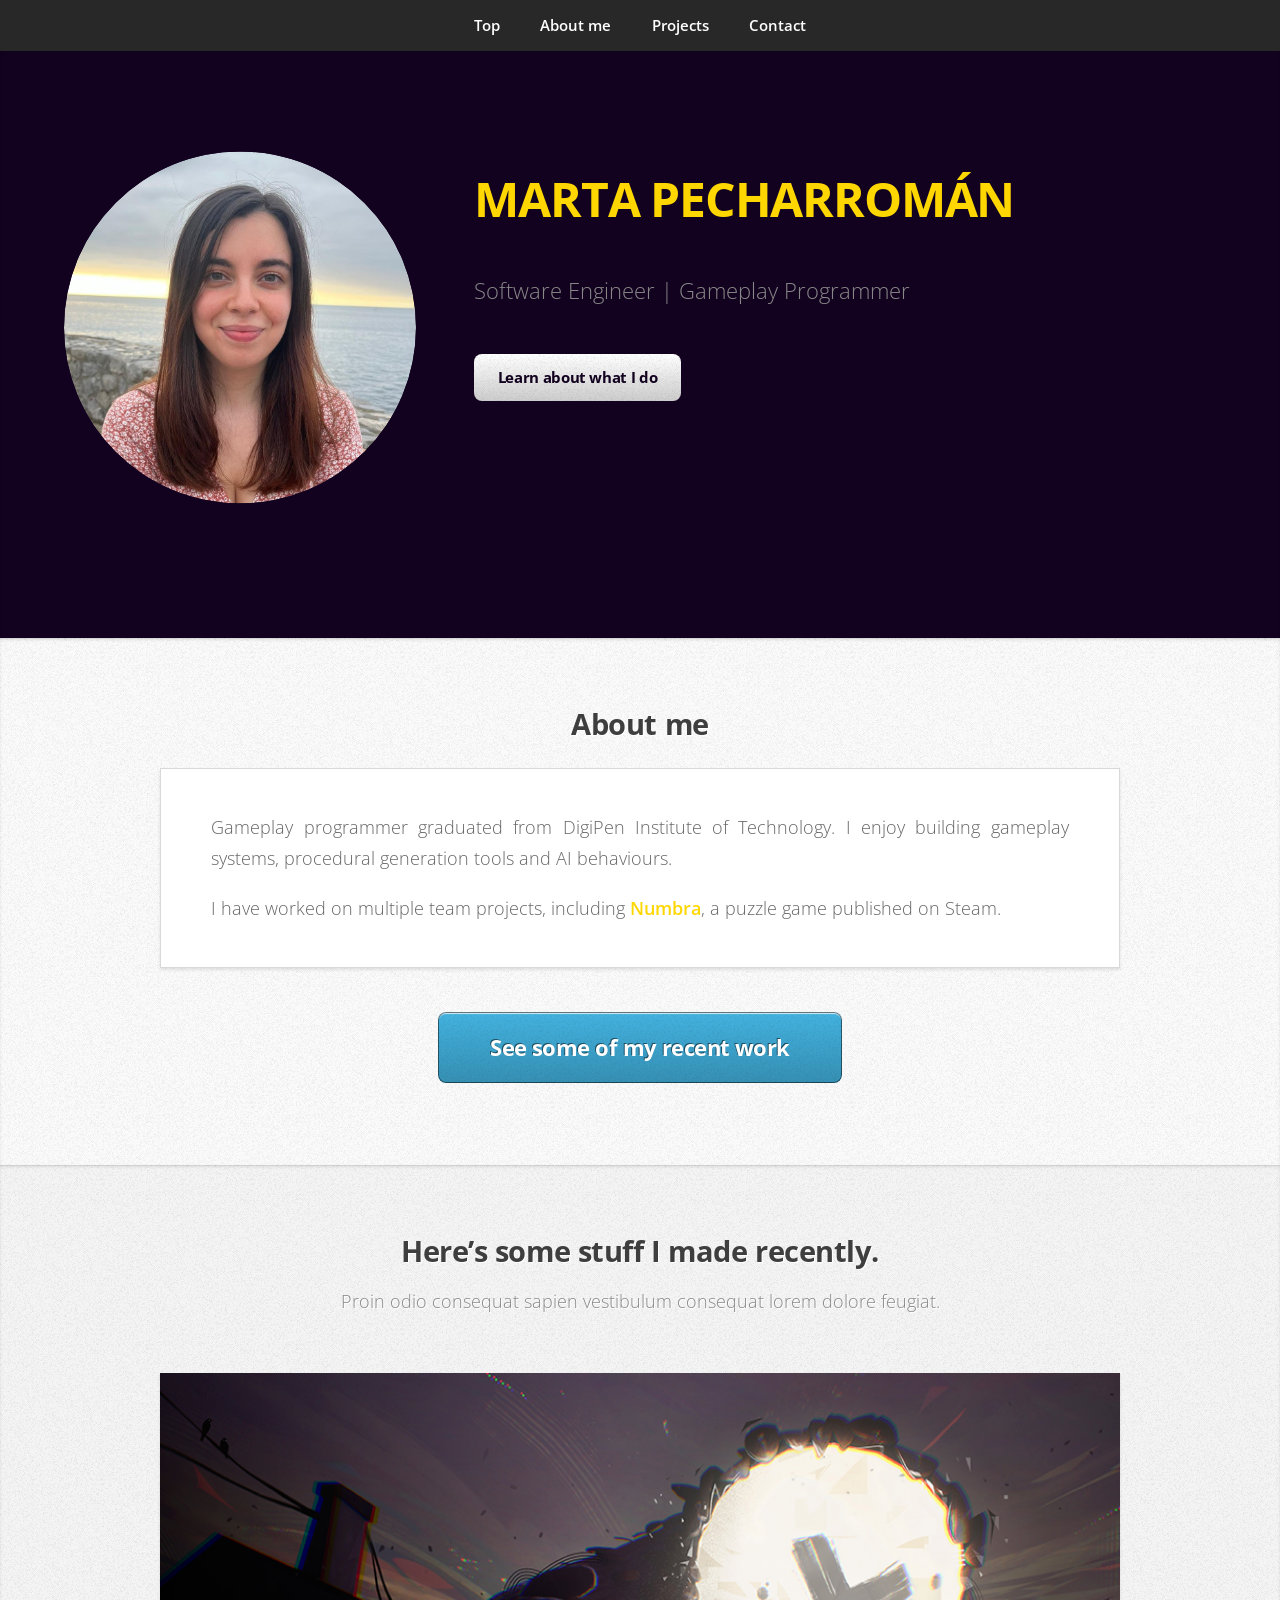
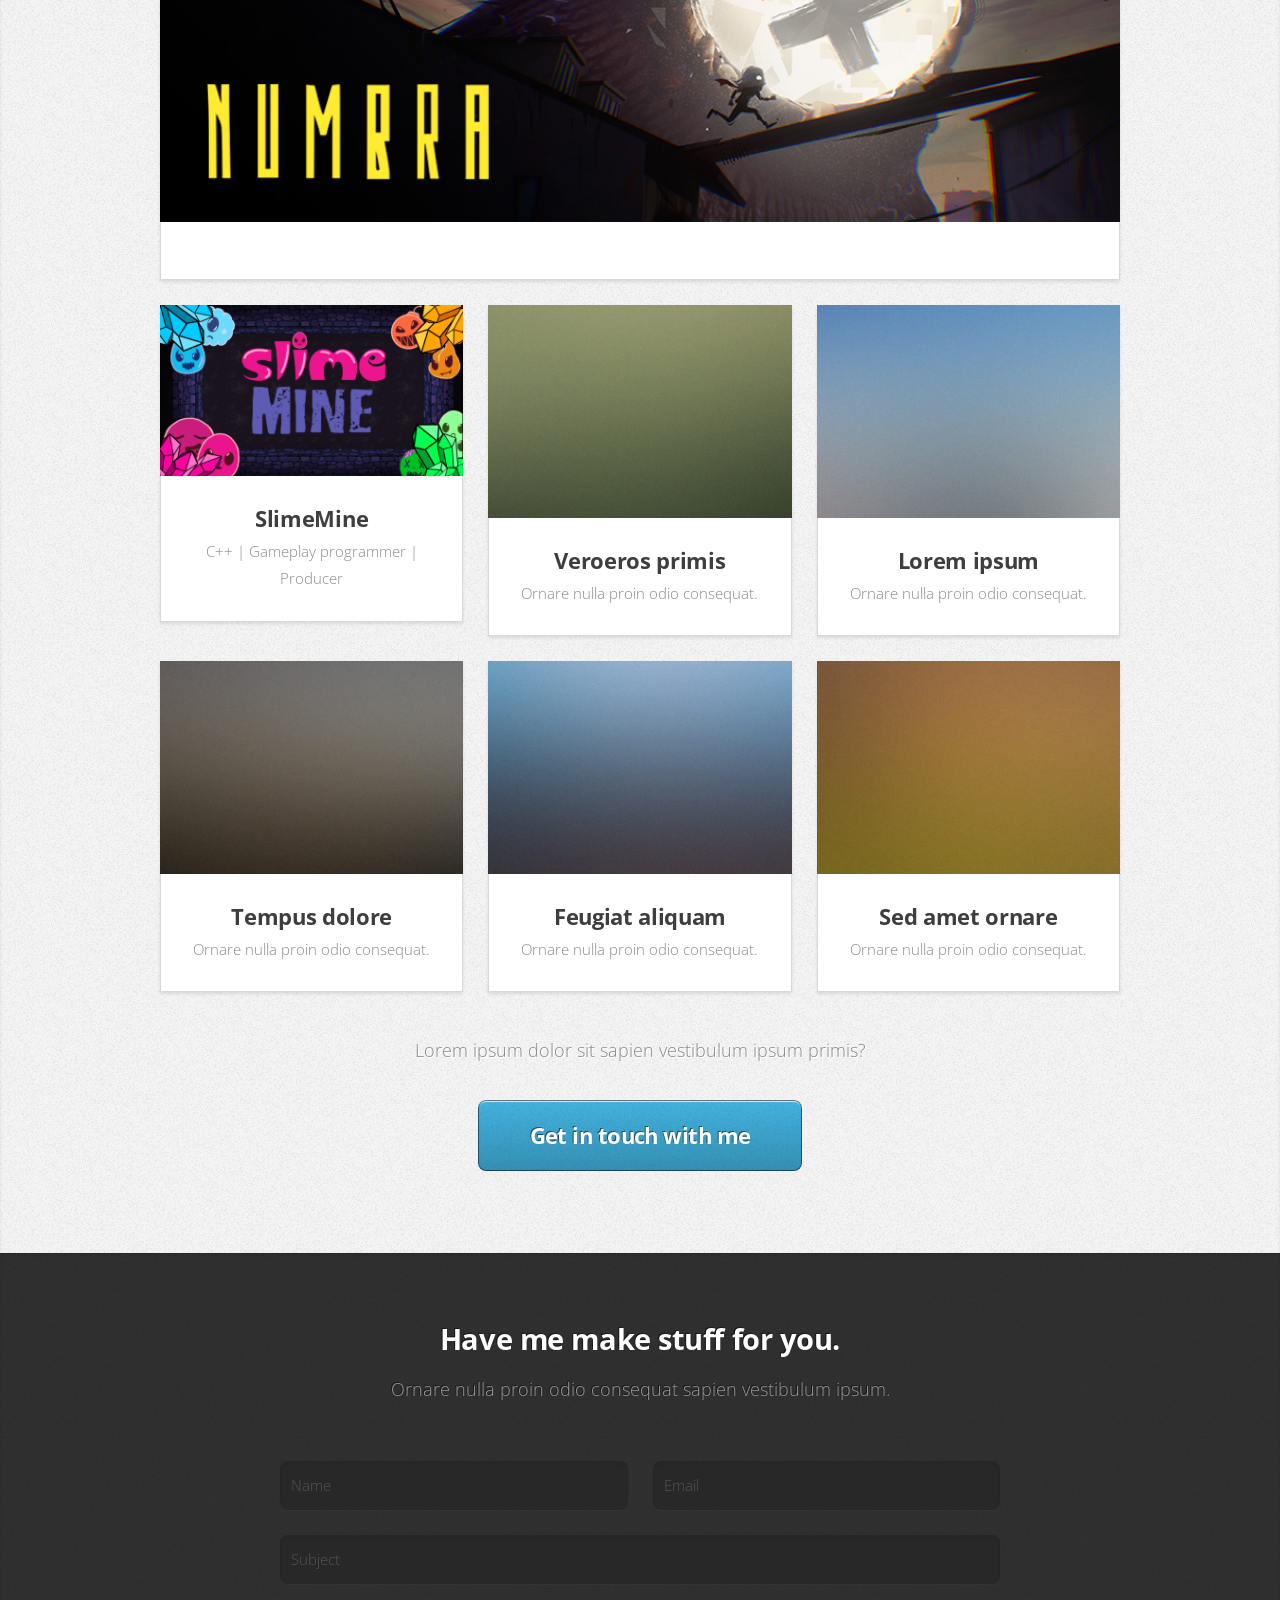
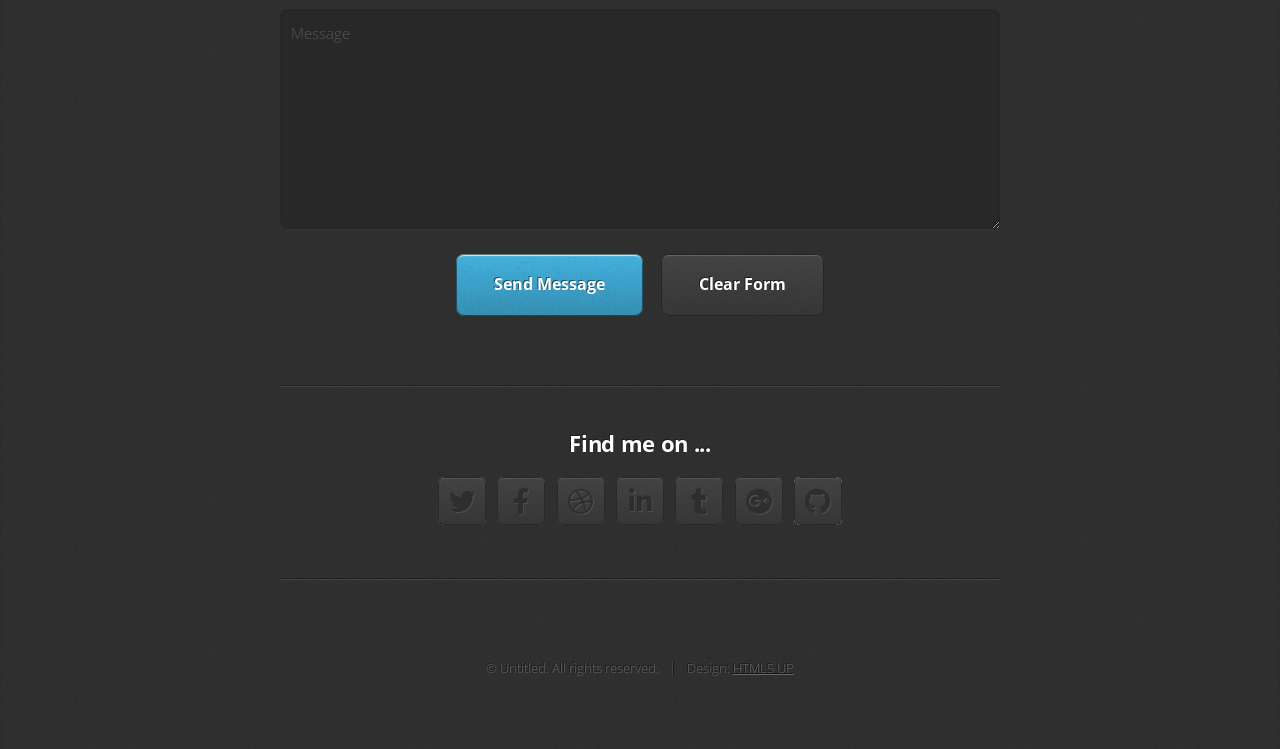
==== index.html @ 501af569 "contents" ====
<!DOCTYPE HTML>
<!--
	Miniport by HTML5 UP
	html5up.net | @ajlkn
	Free for personal and commercial use under the CCA 3.0 license (html5up.net/license)
-->
<html>
	<head>
		<title>Miniport by HTML5 UP</title>
		<meta charset="utf-8" />
		<meta name="viewport" content="width=device-width, initial-scale=1, user-scalable=no" />
		<link rel="stylesheet" href="assets/css/main.css" />
	</head>
	<body class="is-preload">

		<!-- Nav -->
			<nav id="nav">
				<ul class="container">
					<li><a href="#top">Top</a></li>
					<li><a href="#work">About me</a></li>
					<li><a href="#portfolio">Projects</a></li>
					<li><a href="#contact">Contact</a></li>
				</ul>
			</nav>

		<!-- Home -->
			<article id="top" class="wrapper style1">
				<div class="container">
					<div class="row">
						<div class="col-4 col-5-large col-12-medium">
							<span class="image fit"><img src="images/Profile.jpeg" alt="" /></span>
						</div>
						<div class="col-8 col-7-large col-12-medium">
							<header>
								<h1><strong>MARTA PECHARROMÁN</strong></h1>
							</header>
							<p>Software Engineer | Gameplay Programmer</p>
							<a href="#work" class="button large scrolly">Learn about what I do</a>
						</div>
					</div>
				</div>
			</article>

		<!-- Work -->
			<article id="work" class="wrapper style2">
				<div class="container">
					<header>
						<h2>About me</h2>
					</header>
					<div class="row aln-center">
						<div class="col-12">
							<section class="box style1">
								<p>
									Gameplay programmer graduated from DigiPen Institute of Technology.
									I enjoy building gameplay systems, procedural generation tools and AI behaviours.
								</p>
								<p>
									I have worked on multiple team projects, including <strong>Numbra</strong>,
									a puzzle game published on Steam.
								</p>
							</section>
						</div>
					</div>
					<footer>
						<p>Lorem ipsum dolor sit sapien vestibulum ipsum primis?</p>
						<a href="#portfolio" class="button large scrolly">See some of my recent work</a>
					</footer>
				</div>
			</article>

		<!-- Portfolio -->
			<article id="portfolio" class="wrapper style3">
				<div class="container">
					<header>
						<h2>Here’s some stuff I made recently.</h2>
						<p>Proin odio consequat  sapien vestibulum consequat lorem dolore feugiat.</p>
					</header>
					<div class="row">
						<div class="col-12">
							<article class="box style2">
								<a href="numbra.html" class="image featured"> <img src="images/header_numbra.png"/></a>
							</article>
						</div>
						<div class="col-4 col-6-medium col-12-small">
							<article class="box style2">
								<a href="slimemine.html" class="image featured"><img src="images/header_slimemine.png" alt="" /></a>
								<h3><a href="slimemine.html">SlimeMine</a></h3>
								<p>C++ | Gameplay programmer | Producer </p>
							</article>
						</div>
						<div class="col-4 col-6-medium col-12-small">
							<article class="box style2">
								<a href="#" class="image featured"><img src="images/pic02.jpg" alt="" /></a>
								<h3><a href="#">Veroeros primis</a></h3>
								<p>Ornare nulla proin odio consequat.</p>
							</article>
						</div>
						<div class="col-4 col-6-medium col-12-small">
							<article class="box style2">
								<a href="#" class="image featured"><img src="images/pic03.jpg" alt="" /></a>
								<h3><a href="#">Lorem ipsum</a></h3>
								<p>Ornare nulla proin odio consequat.</p>
							</article>
						</div>
						<div class="col-4 col-6-medium col-12-small">
							<article class="box style2">
								<a href="#" class="image featured"><img src="images/pic04.jpg" alt="" /></a>
								<h3><a href="#">Tempus dolore</a></h3>
								<p>Ornare nulla proin odio consequat.</p>
							</article>
						</div>
						<div class="col-4 col-6-medium col-12-small">
							<article class="box style2">
								<a href="#" class="image featured"><img src="images/pic05.jpg" alt="" /></a>
								<h3><a href="#">Feugiat aliquam</a></h3>
								<p>Ornare nulla proin odio consequat.</p>
							</article>
						</div>
						<div class="col-4 col-6-medium col-12-small">
							<article class="box style2">
								<a href="#" class="image featured"><img src="images/pic06.jpg" alt="" /></a>
								<h3><a href="#">Sed amet ornare</a></h3>
								<p>Ornare nulla proin odio consequat.</p>
							</article>
						</div>
					</div>
					<footer>
						<p>Lorem ipsum dolor sit sapien vestibulum ipsum primis?</p>
						<a href="#contact" class="button large scrolly">Get in touch with me</a>
					</footer>
				</div>
			</article>

		<!-- Contact -->
			<article id="contact" class="wrapper style4">
				<div class="container medium">
					<header>
						<h2>Have me make stuff for you.</h2>
						<p>Ornare nulla proin odio consequat sapien vestibulum ipsum.</p>
					</header>
					<div class="row">
						<div class="col-12">
							<form method="post" action="#">
								<div class="row">
									<div class="col-6 col-12-small">
										<input type="text" name="name" id="name" placeholder="Name" />
									</div>
									<div class="col-6 col-12-small">
										<input type="text" name="email" id="email" placeholder="Email" />
									</div>
									<div class="col-12">
										<input type="text" name="subject" id="subject" placeholder="Subject" />
									</div>
									<div class="col-12">
										<textarea name="message" id="message" placeholder="Message"></textarea>
									</div>
									<div class="col-12">
										<ul class="actions">
											<li><input type="submit" value="Send Message" /></li>
											<li><input type="reset" value="Clear Form" class="alt" /></li>
										</ul>
									</div>
								</div>
							</form>
						</div>
						<div class="col-12">
							<hr />
							<h3>Find me on ...</h3>
							<ul class="social">
								<li><a href="#" class="icon brands fa-twitter"><span class="label">Twitter</span></a></li>
								<li><a href="#" class="icon brands fa-facebook-f"><span class="label">Facebook</span></a></li>
								<li><a href="#" class="icon brands fa-dribbble"><span class="label">Dribbble</span></a></li>
								<li><a href="#" class="icon brands fa-linkedin-in"><span class="label">LinkedIn</span></a></li>
								<li><a href="#" class="icon brands fa-tumblr"><span class="label">Tumblr</span></a></li>
								<li><a href="#" class="icon brands fa-google-plus"><span class="label">Google+</span></a></li>
								<li><a href="#" class="icon brands fa-github"><span class="label">Github</span></a></li>
								<!--
								<li><a href="#" class="icon solid fa-rss"><span>RSS</span></a></li>
								<li><a href="#" class="icon brands fa-instagram"><span>Instagram</span></a></li>
								<li><a href="#" class="icon brands fa-foursquare"><span>Foursquare</span></a></li>
								<li><a href="#" class="icon brands fa-skype"><span>Skype</span></a></li>
								<li><a href="#" class="icon brands fa-soundcloud"><span>Soundcloud</span></a></li>
								<li><a href="#" class="icon brands fa-youtube"><span>YouTube</span></a></li>
								<li><a href="#" class="icon brands fa-blogger"><span>Blogger</span></a></li>
								<li><a href="#" class="icon brands fa-flickr"><span>Flickr</span></a></li>
								<li><a href="#" class="icon brands fa-vimeo"><span>Vimeo</span></a></li>
								-->
							</ul>
							<hr />
						</div>
					</div>
					<footer>
						<ul id="copyright">
							<li>&copy; Untitled. All rights reserved.</li><li>Design: <a href="http://html5up.net">HTML5 UP</a></li>
						</ul>
					</footer>
				</div>
			</article>

		<!-- Scripts -->
			<script src="assets/js/jquery.min.js"></script>
			<script src="assets/js/jquery.scrolly.min.js"></script>
			<script src="assets/js/browser.min.js"></script>
			<script src="assets/js/breakpoints.min.js"></script>
			<script src="assets/js/util.js"></script>
			<script src="assets/js/main.js"></script>

	</body>
</html>
---- assets/css/main.css ----
@import url("https://fonts.googleapis.com/css?family=Open+Sans:300,300italic,600,600italic,700");
@import url("fontawesome-all.min.css");


/* Reset */
html, body, div, span, applet, object,
iframe, h1, h2, h3, h4, h5, h6, p, blockquote,
pre, a, abbr, acronym, address, big, cite,
code, del, dfn, em, img, ins, kbd, q, s, samp,
small, strike, strong, sub, sup, tt, var, b,
u, i, center, dl, dt, dd, ol, ul, li, fieldset,
form, label, legend, table, caption, tbody,
tfoot, thead, tr, th, td, article, aside,
canvas, details, embed, figure, figcaption,
footer, header, hgroup, menu, nav, output, ruby,
section, summary, time, mark, audio, video
{
	margin: 0;
	padding: 0;
	border: 0;
	font-size: 100%;
	font: inherit;
	vertical-align: baseline;
}

article, aside, details, figcaption, figure,
footer, header, hgroup, menu, nav, section
{
	display: block;
}

body {
	line-height: 1;
}

ol, ul {
	list-style: none;
}

blockquote, q {
	quotes: none;
}

blockquote:before, blockquote:after, q:before, q:after
{
	content: '';
	content: none;
}

table
{
	border-collapse: collapse;
	border-spacing: 0;
}

body
{
	-webkit-text-size-adjust: none;
}

mark
{
	background-color: transparent;
	color: inherit;
}

input::-moz-focus-inner
{
	border: 0;
	padding: 0;
}

input, select, textarea
{
	-moz-appearance: none;
	-webkit-appearance: none;
	-ms-appearance: none;
	appearance: none;
}

/* Ajustes base */
html
{
	box-sizing: border-box;
}

*, *:before, *:after
{
	box-sizing: inherit;
}

body
{
	padding-top: 3.5em;
}

body.is-preload *, body.is-preload *:before, body.is-preload *:after
{
	-moz-animation: none !important;
	-webkit-animation: none !important;
	-ms-animation: none !important;
	animation: none !important;
	-moz-transition: none !important;
	-webkit-transition: none !important;
	-ms-transition: none !important;
	transition: none !important;
}

body, input, textarea, select {
	font-family: 'Open Sans', sans-serif;
	line-height: 1.85em;
	color: #888;
	font-weight: 300;
	font-size: 13pt;
}

a
{
	-moz-transition: color .2s ease-in-out;
	-webkit-transition: color .2s ease-in-out;
	-ms-transition: color .2s ease-in-out;
	transition: color .2s ease-in-out;
	color: #43B3E0;
	text-decoration: underline;
}

a:hover
{
	color: #43bff0 !important;
}

a img
{
	border: 0;
}

/* se aplica a todas las etiquetas b y strong */
b, strong
{
	font-weight: 600;
	color: #FFD700;
}

i, em
{
	font-style: italic;
}

sub
{
	position: relative;
	top: 0.5em;
	font-size: 0.8em;
}

sup
{
	position: relative;
	top: -0.5em;
	font-size: 0.8em;
}

blockquote {
	border-left: solid 0.75em #eee;
	padding: 1em 0 1em 1.5em;
	font-style: italic;
}

h1, h2, h3, h4, h5, h6 
{
	color: #3e3e3e;
	margin: 0 0 0.75em 0;
}

h1 a, h2 a, h3 a, h4 a, h5 a, h6 a
{
	text-decoration: none;
	color: inherit;
}

h2, h3, h4, h5, h6
{
	font-weight: 700;
}

h1
{
	font-size: 3.25em;
	letter-spacing: -0.025em;
	font-weight: 300;
}

h1 strong
{
	font-weight: 700;
}

h2
{
	font-size: 2em;
	letter-spacing: -0.015em;
}

h3
{
	font-size: 1.5em;
	letter-spacing: -0.015em;
}

em, i
{
	font-style: italic;
}

br.clear
{
	clear: both;
}

hr
{
	border: 0;
	border-top: solid 1px #444;
	border-top-color: rgba(0, 0, 0, 0.35);
	box-shadow: 0px 1px 0px 0px rgba(255, 255, 255, 0.1);
	height: 1px;
	margin: 3em 0;
}

p, ul, ol, dl, table
{
	margin-bottom: 2em;
}

header
{
	margin: 0 0 3em 0;
}

header > p
{
	font-size: 1.25em;
	margin: 0;
}

footer
{
	margin: 3em 0 0 0;
}

footer > p
{
	font-size: 1.25em;
}

/* Container */
.container
{
	margin: 0 auto;
	max-width: calc(100% - 50px);
	width: 1350px;
}

.container.medium
{
	width: 900px;
}

@media screen and (max-width: 1680px)
{
	.container
	{
		width: 1200px;
	}

	.container.medium
	{
		width: 900px;
	}
}

@media screen and (max-width: 1280px)
{
	.container
	{
		width: 960px;
	}

	.container.medium
	{
		width: 720px;
	}
}

@media screen and (max-width: 980px)
{
	.container
	{
		width: 100%;
	}

	.container.medium
	{
		width: 75%;
	}
}

@media screen and (max-width: 736px) {

	.container {
		width: 100%;
		max-width: calc(100% - 30px);
	}

		.container.medium {
			width: 100%;
		}

}

/* Row */

	.row {
		display: flex;
		flex-wrap: wrap;
		box-sizing: border-box;
		align-items: stretch;
	}

		.row > * {
			box-sizing: border-box;
		}

		.row.gtr-uniform > * > :last-child {
			margin-bottom: 0;
		}

		.row.aln-left {
			justify-content: flex-start;
		}

		.row.aln-center {
			justify-content: center;
		}

		.row.aln-right {
			justify-content: flex-end;
		}

		.row.aln-top {
			align-items: flex-start;
		}

		.row.aln-middle {
			align-items: center;
		}

		.row.aln-bottom {
			align-items: flex-end;
		}

		.row > .imp {
			order: -1;
		}

		.row > .col-1 {
			width: 8.33333%;
		}

		.row > .off-1 {
			margin-left: 8.33333%;
		}

		.row > .col-2 {
			width: 16.66667%;
		}

		.row > .off-2 {
			margin-left: 16.66667%;
		}

		.row > .col-3 {
			width: 25%;
		}

		.row > .off-3 {
			margin-left: 25%;
		}

		.row > .col-4 {
			width: 33.33333%;
		}

		.row > .off-4 {
			margin-left: 33.33333%;
		}

		.row > .col-5 {
			width: 41.66667%;
		}

		.row > .off-5 {
			margin-left: 41.66667%;
		}

		.row > .col-6 {
			width: 50%;
		}

		.row > .off-6 {
			margin-left: 50%;
		}

		.row > .col-7 {
			width: 58.33333%;
		}

		.row > .off-7 {
			margin-left: 58.33333%;
		}

		.row > .col-8 {
			width: 66.66667%;
		}

		.row > .off-8 {
			margin-left: 66.66667%;
		}

		.row > .col-9 {
			width: 75%;
		}

		.row > .off-9 {
			margin-left: 75%;
		}

		.row > .col-10 {
			width: 83.33333%;
		}

		.row > .off-10 {
			margin-left: 83.33333%;
		}

		.row > .col-11 {
			width: 91.66667%;
		}

		.row > .off-11 {
			margin-left: 91.66667%;
		}

		.row > .col-12 {
			width: 100%;
		}

		.row > .off-12 {
			margin-left: 100%;
		}

		.row.gtr-0 {
			margin-top: 0px;
			margin-left: 0px;
		}

			.row.gtr-0 > * {
				padding: 0px 0 0 0px;
			}

			.row.gtr-0.gtr-uniform {
				margin-top: 0px;
			}

				.row.gtr-0.gtr-uniform > * {
					padding-top: 0px;
				}

		.row.gtr-25 {
			margin-top: -6.25px;
			margin-left: -6.25px;
		}

			.row.gtr-25 > * {
				padding: 6.25px 0 0 6.25px;
			}

			.row.gtr-25.gtr-uniform {
				margin-top: -6.25px;
			}

				.row.gtr-25.gtr-uniform > * {
					padding-top: 6.25px;
				}

		.row.gtr-50 {
			margin-top: -12.5px;
			margin-left: -12.5px;
		}

			.row.gtr-50 > * {
				padding: 12.5px 0 0 12.5px;
			}

			.row.gtr-50.gtr-uniform {
				margin-top: -12.5px;
			}

				.row.gtr-50.gtr-uniform > * {
					padding-top: 12.5px;
				}

		.row {
			margin-top: -25px;
			margin-left: -25px;
		}

			.row > * {
				padding: 25px 0 0 25px;
			}

			.row.gtr-uniform {
				margin-top: -25px;
			}

				.row.gtr-uniform > * {
					padding-top: 25px;
				}

		.row.gtr-150 {
			margin-top: -37.5px;
			margin-left: -37.5px;
		}

			.row.gtr-150 > * {
				padding: 37.5px 0 0 37.5px;
			}

			.row.gtr-150.gtr-uniform {
				margin-top: -37.5px;
			}

				.row.gtr-150.gtr-uniform > * {
					padding-top: 37.5px;
				}

		.row.gtr-200 {
			margin-top: -50px;
			margin-left: -50px;
		}

			.row.gtr-200 > * {
				padding: 50px 0 0 50px;
			}

			.row.gtr-200.gtr-uniform {
				margin-top: -50px;
			}

				.row.gtr-200.gtr-uniform > * {
					padding-top: 50px;
				}

		@media screen and (max-width: 1680px) {

			.row {
				display: flex;
				flex-wrap: wrap;
				box-sizing: border-box;
				align-items: stretch;
			}

				.row > * {
					box-sizing: border-box;
				}

				.row.gtr-uniform > * > :last-child {
					margin-bottom: 0;
				}

				.row.aln-left {
					justify-content: flex-start;
				}

				.row.aln-center {
					justify-content: center;
				}

				.row.aln-right {
					justify-content: flex-end;
				}

				.row.aln-top {
					align-items: flex-start;
				}

				.row.aln-middle {
					align-items: center;
				}

				.row.aln-bottom {
					align-items: flex-end;
				}

				.row > .imp-xlarge {
					order: -1;
				}

				.row > .col-1-xlarge {
					width: 8.33333%;
				}

				.row > .off-1-xlarge {
					margin-left: 8.33333%;
				}

				.row > .col-2-xlarge {
					width: 16.66667%;
				}

				.row > .off-2-xlarge {
					margin-left: 16.66667%;
				}

				.row > .col-3-xlarge {
					width: 25%;
				}

				.row > .off-3-xlarge {
					margin-left: 25%;
				}

				.row > .col-4-xlarge {
					width: 33.33333%;
				}

				.row > .off-4-xlarge {
					margin-left: 33.33333%;
				}

				.row > .col-5-xlarge {
					width: 41.66667%;
				}

				.row > .off-5-xlarge {
					margin-left: 41.66667%;
				}

				.row > .col-6-xlarge {
					width: 50%;
				}

				.row > .off-6-xlarge {
					margin-left: 50%;
				}

				.row > .col-7-xlarge {
					width: 58.33333%;
				}

				.row > .off-7-xlarge {
					margin-left: 58.33333%;
				}

				.row > .col-8-xlarge {
					width: 66.66667%;
				}

				.row > .off-8-xlarge {
					margin-left: 66.66667%;
				}

				.row > .col-9-xlarge {
					width: 75%;
				}

				.row > .off-9-xlarge {
					margin-left: 75%;
				}

				.row > .col-10-xlarge {
					width: 83.33333%;
				}

				.row > .off-10-xlarge {
					margin-left: 83.33333%;
				}

				.row > .col-11-xlarge {
					width: 91.66667%;
				}

				.row > .off-11-xlarge {
					margin-left: 91.66667%;
				}

				.row > .col-12-xlarge {
					width: 100%;
				}

				.row > .off-12-xlarge {
					margin-left: 100%;
				}

				.row.gtr-0 {
					margin-top: 0px;
					margin-left: 0px;
				}

					.row.gtr-0 > * {
						padding: 0px 0 0 0px;
					}

					.row.gtr-0.gtr-uniform {
						margin-top: 0px;
					}

						.row.gtr-0.gtr-uniform > * {
							padding-top: 0px;
						}

				.row.gtr-25 {
					margin-top: -6.25px;
					margin-left: -6.25px;
				}

					.row.gtr-25 > * {
						padding: 6.25px 0 0 6.25px;
					}

					.row.gtr-25.gtr-uniform {
						margin-top: -6.25px;
					}

						.row.gtr-25.gtr-uniform > * {
							padding-top: 6.25px;
						}

				.row.gtr-50 {
					margin-top: -12.5px;
					margin-left: -12.5px;
				}

					.row.gtr-50 > * {
						padding: 12.5px 0 0 12.5px;
					}

					.row.gtr-50.gtr-uniform {
						margin-top: -12.5px;
					}

						.row.gtr-50.gtr-uniform > * {
							padding-top: 12.5px;
						}

				.row {
					margin-top: -25px;
					margin-left: -25px;
				}

					.row > * {
						padding: 25px 0 0 25px;
					}

					.row.gtr-uniform {
						margin-top: -25px;
					}

						.row.gtr-uniform > * {
							padding-top: 25px;
						}

				.row.gtr-150 {
					margin-top: -37.5px;
					margin-left: -37.5px;
				}

					.row.gtr-150 > * {
						padding: 37.5px 0 0 37.5px;
					}

					.row.gtr-150.gtr-uniform {
						margin-top: -37.5px;
					}

						.row.gtr-150.gtr-uniform > * {
							padding-top: 37.5px;
						}

				.row.gtr-200 {
					margin-top: -50px;
					margin-left: -50px;
				}

					.row.gtr-200 > * {
						padding: 50px 0 0 50px;
					}

					.row.gtr-200.gtr-uniform {
						margin-top: -50px;
					}

						.row.gtr-200.gtr-uniform > * {
							padding-top: 50px;
						}

		}

		@media screen and (max-width: 1280px) {

			.row {
				display: flex;
				flex-wrap: wrap;
				box-sizing: border-box;
				align-items: stretch;
			}

				.row > * {
					box-sizing: border-box;
				}

				.row.gtr-uniform > * > :last-child {
					margin-bottom: 0;
				}

				.row.aln-left {
					justify-content: flex-start;
				}

				.row.aln-center {
					justify-content: center;
				}

				.row.aln-right {
					justify-content: flex-end;
				}

				.row.aln-top {
					align-items: flex-start;
				}

				.row.aln-middle {
					align-items: center;
				}

				.row.aln-bottom {
					align-items: flex-end;
				}

				.row > .imp-large {
					order: -1;
				}

				.row > .col-1-large {
					width: 8.33333%;
				}

				.row > .off-1-large {
					margin-left: 8.33333%;
				}

				.row > .col-2-large {
					width: 16.66667%;
				}

				.row > .off-2-large {
					margin-left: 16.66667%;
				}

				.row > .col-3-large {
					width: 25%;
				}

				.row > .off-3-large {
					margin-left: 25%;
				}

				.row > .col-4-large {
					width: 33.33333%;
				}

				.row > .off-4-large {
					margin-left: 33.33333%;
				}

				.row > .col-5-large {
					width: 41.66667%;
				}

				.row > .off-5-large {
					margin-left: 41.66667%;
				}

				.row > .col-6-large {
					width: 50%;
				}

				.row > .off-6-large {
					margin-left: 50%;
				}

				.row > .col-7-large {
					width: 58.33333%;
				}

				.row > .off-7-large {
					margin-left: 58.33333%;
				}

				.row > .col-8-large {
					width: 66.66667%;
				}

				.row > .off-8-large {
					margin-left: 66.66667%;
				}

				.row > .col-9-large {
					width: 75%;
				}

				.row > .off-9-large {
					margin-left: 75%;
				}

				.row > .col-10-large {
					width: 83.33333%;
				}

				.row > .off-10-large {
					margin-left: 83.33333%;
				}

				.row > .col-11-large {
					width: 91.66667%;
				}

				.row > .off-11-large {
					margin-left: 91.66667%;
				}

				.row > .col-12-large {
					width: 100%;
				}

				.row > .off-12-large {
					margin-left: 100%;
				}

				.row.gtr-0 {
					margin-top: 0px;
					margin-left: 0px;
				}

					.row.gtr-0 > * {
						padding: 0px 0 0 0px;
					}

					.row.gtr-0.gtr-uniform {
						margin-top: 0px;
					}

						.row.gtr-0.gtr-uniform > * {
							padding-top: 0px;
						}

				.row.gtr-25 {
					margin-top: -6.25px;
					margin-left: -6.25px;
				}

					.row.gtr-25 > * {
						padding: 6.25px 0 0 6.25px;
					}

					.row.gtr-25.gtr-uniform {
						margin-top: -6.25px;
					}

						.row.gtr-25.gtr-uniform > * {
							padding-top: 6.25px;
						}

				.row.gtr-50 {
					margin-top: -12.5px;
					margin-left: -12.5px;
				}

					.row.gtr-50 > * {
						padding: 12.5px 0 0 12.5px;
					}

					.row.gtr-50.gtr-uniform {
						margin-top: -12.5px;
					}

						.row.gtr-50.gtr-uniform > * {
							padding-top: 12.5px;
						}

				.row {
					margin-top: -25px;
					margin-left: -25px;
				}

					.row > * {
						padding: 25px 0 0 25px;
					}

					.row.gtr-uniform {
						margin-top: -25px;
					}

						.row.gtr-uniform > * {
							padding-top: 25px;
						}

				.row.gtr-150 {
					margin-top: -37.5px;
					margin-left: -37.5px;
				}

					.row.gtr-150 > * {
						padding: 37.5px 0 0 37.5px;
					}

					.row.gtr-150.gtr-uniform {
						margin-top: -37.5px;
					}

						.row.gtr-150.gtr-uniform > * {
							padding-top: 37.5px;
						}

				.row.gtr-200 {
					margin-top: -50px;
					margin-left: -50px;
				}

					.row.gtr-200 > * {
						padding: 50px 0 0 50px;
					}

					.row.gtr-200.gtr-uniform {
						margin-top: -50px;
					}

						.row.gtr-200.gtr-uniform > * {
							padding-top: 50px;
						}

		}

		@media screen and (max-width: 980px) {

			.row {
				display: flex;
				flex-wrap: wrap;
				box-sizing: border-box;
				align-items: stretch;
			}

				.row > * {
					box-sizing: border-box;
				}

				.row.gtr-uniform > * > :last-child {
					margin-bottom: 0;
				}

				.row.aln-left {
					justify-content: flex-start;
				}

				.row.aln-center {
					justify-content: center;
				}

				.row.aln-right {
					justify-content: flex-end;
				}

				.row.aln-top {
					align-items: flex-start;
				}

				.row.aln-middle {
					align-items: center;
				}

				.row.aln-bottom {
					align-items: flex-end;
				}

				.row > .imp-medium {
					order: -1;
				}

				.row > .col-1-medium {
					width: 8.33333%;
				}

				.row > .off-1-medium {
					margin-left: 8.33333%;
				}

				.row > .col-2-medium {
					width: 16.66667%;
				}

				.row > .off-2-medium {
					margin-left: 16.66667%;
				}

				.row > .col-3-medium {
					width: 25%;
				}

				.row > .off-3-medium {
					margin-left: 25%;
				}

				.row > .col-4-medium {
					width: 33.33333%;
				}

				.row > .off-4-medium {
					margin-left: 33.33333%;
				}

				.row > .col-5-medium {
					width: 41.66667%;
				}

				.row > .off-5-medium {
					margin-left: 41.66667%;
				}

				.row > .col-6-medium {
					width: 50%;
				}

				.row > .off-6-medium {
					margin-left: 50%;
				}

				.row > .col-7-medium {
					width: 58.33333%;
				}

				.row > .off-7-medium {
					margin-left: 58.33333%;
				}

				.row > .col-8-medium {
					width: 66.66667%;
				}

				.row > .off-8-medium {
					margin-left: 66.66667%;
				}

				.row > .col-9-medium {
					width: 75%;
				}

				.row > .off-9-medium {
					margin-left: 75%;
				}

				.row > .col-10-medium {
					width: 83.33333%;
				}

				.row > .off-10-medium {
					margin-left: 83.33333%;
				}

				.row > .col-11-medium {
					width: 91.66667%;
				}

				.row > .off-11-medium {
					margin-left: 91.66667%;
				}

				.row > .col-12-medium {
					width: 100%;
				}

				.row > .off-12-medium {
					margin-left: 100%;
				}

				.row.gtr-0 {
					margin-top: 0px;
					margin-left: 0px;
				}

					.row.gtr-0 > * {
						padding: 0px 0 0 0px;
					}

					.row.gtr-0.gtr-uniform {
						margin-top: 0px;
					}

						.row.gtr-0.gtr-uniform > * {
							padding-top: 0px;
						}

				.row.gtr-25 {
					margin-top: -6.25px;
					margin-left: -6.25px;
				}

					.row.gtr-25 > * {
						padding: 6.25px 0 0 6.25px;
					}

					.row.gtr-25.gtr-uniform {
						margin-top: -6.25px;
					}

						.row.gtr-25.gtr-uniform > * {
							padding-top: 6.25px;
						}

				.row.gtr-50 {
					margin-top: -12.5px;
					margin-left: -12.5px;
				}

					.row.gtr-50 > * {
						padding: 12.5px 0 0 12.5px;
					}

					.row.gtr-50.gtr-uniform {
						margin-top: -12.5px;
					}

						.row.gtr-50.gtr-uniform > * {
							padding-top: 12.5px;
						}

				.row {
					margin-top: -25px;
					margin-left: -25px;
				}

					.row > * {
						padding: 25px 0 0 25px;
					}

					.row.gtr-uniform {
						margin-top: -25px;
					}

						.row.gtr-uniform > * {
							padding-top: 25px;
						}

				.row.gtr-150 {
					margin-top: -37.5px;
					margin-left: -37.5px;
				}

					.row.gtr-150 > * {
						padding: 37.5px 0 0 37.5px;
					}

					.row.gtr-150.gtr-uniform {
						margin-top: -37.5px;
					}

						.row.gtr-150.gtr-uniform > * {
							padding-top: 37.5px;
						}

				.row.gtr-200 {
					margin-top: -50px;
					margin-left: -50px;
				}

					.row.gtr-200 > * {
						padding: 50px 0 0 50px;
					}

					.row.gtr-200.gtr-uniform {
						margin-top: -50px;
					}

						.row.gtr-200.gtr-uniform > * {
							padding-top: 50px;
						}

		}

		@media screen and (max-width: 736px) {

			.row {
				display: flex;
				flex-wrap: wrap;
				box-sizing: border-box;
				align-items: stretch;
			}

				.row > * {
					box-sizing: border-box;
				}

				.row.gtr-uniform > * > :last-child {
					margin-bottom: 0;
				}

				.row.aln-left {
					justify-content: flex-start;
				}

				.row.aln-center {
					justify-content: center;
				}

				.row.aln-right {
					justify-content: flex-end;
				}

				.row.aln-top {
					align-items: flex-start;
				}

				.row.aln-middle {
					align-items: center;
				}

				.row.aln-bottom {
					align-items: flex-end;
				}

				.row > .imp-small {
					order: -1;
				}

				.row > .col-1-small {
					width: 8.33333%;
				}

				.row > .off-1-small {
					margin-left: 8.33333%;
				}

				.row > .col-2-small {
					width: 16.66667%;
				}

				.row > .off-2-small {
					margin-left: 16.66667%;
				}

				.row > .col-3-small {
					width: 25%;
				}

				.row > .off-3-small {
					margin-left: 25%;
				}

				.row > .col-4-small {
					width: 33.33333%;
				}

				.row > .off-4-small {
					margin-left: 33.33333%;
				}

				.row > .col-5-small {
					width: 41.66667%;
				}

				.row > .off-5-small {
					margin-left: 41.66667%;
				}

				.row > .col-6-small {
					width: 50%;
				}

				.row > .off-6-small {
					margin-left: 50%;
				}

				.row > .col-7-small {
					width: 58.33333%;
				}

				.row > .off-7-small {
					margin-left: 58.33333%;
				}

				.row > .col-8-small {
					width: 66.66667%;
				}

				.row > .off-8-small {
					margin-left: 66.66667%;
				}

				.row > .col-9-small {
					width: 75%;
				}

				.row > .off-9-small {
					margin-left: 75%;
				}

				.row > .col-10-small {
					width: 83.33333%;
				}

				.row > .off-10-small {
					margin-left: 83.33333%;
				}

				.row > .col-11-small {
					width: 91.66667%;
				}

				.row > .off-11-small {
					margin-left: 91.66667%;
				}

				.row > .col-12-small {
					width: 100%;
				}

				.row > .off-12-small {
					margin-left: 100%;
				}

				.row.gtr-0 {
					margin-top: 0px;
					margin-left: 0px;
				}

					.row.gtr-0 > * {
						padding: 0px 0 0 0px;
					}

					.row.gtr-0.gtr-uniform {
						margin-top: 0px;
					}

						.row.gtr-0.gtr-uniform > * {
							padding-top: 0px;
						}

				.row.gtr-25 {
					margin-top: -3.75px;
					margin-left: -3.75px;
				}

					.row.gtr-25 > * {
						padding: 3.75px 0 0 3.75px;
					}

					.row.gtr-25.gtr-uniform {
						margin-top: -3.75px;
					}

						.row.gtr-25.gtr-uniform > * {
							padding-top: 3.75px;
						}

				.row.gtr-50 {
					margin-top: -7.5px;
					margin-left: -7.5px;
				}

					.row.gtr-50 > * {
						padding: 7.5px 0 0 7.5px;
					}

					.row.gtr-50.gtr-uniform {
						margin-top: -7.5px;
					}

						.row.gtr-50.gtr-uniform > * {
							padding-top: 7.5px;
						}

				.row {
					margin-top: -15px;
					margin-left: -15px;
				}

					.row > * {
						padding: 15px 0 0 15px;
					}

					.row.gtr-uniform {
						margin-top: -15px;
					}

						.row.gtr-uniform > * {
							padding-top: 15px;
						}

				.row.gtr-150 {
					margin-top: -22.5px;
					margin-left: -22.5px;
				}

					.row.gtr-150 > * {
						padding: 22.5px 0 0 22.5px;
					}

					.row.gtr-150.gtr-uniform {
						margin-top: -22.5px;
					}

						.row.gtr-150.gtr-uniform > * {
							padding-top: 22.5px;
						}

				.row.gtr-200 {
					margin-top: -30px;
					margin-left: -30px;
				}

					.row.gtr-200 > * {
						padding: 30px 0 0 30px;
					}

					.row.gtr-200.gtr-uniform {
						margin-top: -30px;
					}

						.row.gtr-200.gtr-uniform > * {
							padding-top: 30px;
						}

		}

/* Form */

	form label {
		color: #3e3e3e;
		font-weight: 700;
		display: block;
		margin: 0 0 0.5em 0;
	}

	form input[type=text],
	form input[type=email],
	form input[type=password],
	form select,
	form textarea {
		-moz-transition: background .2s ease-in-out, box-shadow .2s ease-in-out;
		-webkit-transition: background .2s ease-in-out, box-shadow .2s ease-in-out;
		-ms-transition: background .2s ease-in-out, box-shadow .2s ease-in-out;
		transition: background .2s ease-in-out, box-shadow .2s ease-in-out;
		-webkit-appearance: none;
		display: block;
		border: 0;
		padding: 0.75em;
		font-size: 1em;
		border-radius: 8px;
		border: solid 1px #ddd;
		background: #fff;
		color: #bbb;
		box-shadow: inset 0px 2px 3px 1px rgba(0, 0, 0, 0.05), 0px 1px 0px 0px rgba(255, 255, 255, 0.025);
		width: 100%;
	}

		form input[type=text]:focus,
		form input[type=email]:focus,
		form input[type=password]:focus,
		form select:focus,
		form textarea:focus {
			background: #fafafa;
			box-shadow: inset 0px 2px 5px 0px rgba(0, 0, 0, 0.05), 0px 1px 0px 0px rgba(255, 255, 255, 0.025), inset 0px 0px 2px 1px #43bff0;
		}

	form textarea {
		height: 15em;
	}

	form .actions:last-child {
		margin-bottom: 0;
	}

	form ::-webkit-input-placeholder {
		color: #555 !important;
	}

	form :-moz-placeholder {
		color: #555 !important;
	}

	form ::-moz-placeholder {
		color: #555 !important;
	}

	form :-ms-input-placeholder {
		color: #555 !important;
	}

	form ::-moz-focus-inner {
		border: 0;
	}

/* Tables */

	table {
		width: 100%;
	}

		table.default {
			width: 100%;
		}

			table.default tr {
				border-top: solid 1px #eee;
			}

				table.default tr:first-child {
					border-top: 0;
				}

			table.default td {
				padding: 0.5em 1em 0.5em 1em;
			}

			table.default th {
				text-align: left;
				padding: 0.5em 1em 0.5em 1em;
				font-weight: 600;
				margin: 0 0 1em 0;
			}

			table.default thead {
				background: #4f4f4f;
				color: #fff;
			}

/* Section/Article */

	section, article {
		margin-bottom: 3em;
	}

	section > :last-child,
	article > :last-child,
	section:last-child,
	article:last-child {
		margin-bottom: 0;
	}

/* Image */

	.image {
		display: inline-block;
		position: relative;
	}

		.image img {
			display: block;
			width: 100%;
		}
		#top .image {
			overflow: hidden;
		}

		#top .image img {
			width: 100%;
			height: 100%;
			object-fit: cover;
		}

		.image.fit {
			display: block;
			width: 100%;
		}

		.image.featured {
			display: block;
			width: 100%;
			margin: 0 0 2em 0;
		}

		.image.left {
			float: left;
			margin: 0 2em 2em 0;
		}

		.image.centered {
			display: block;
			margin: 0 0 2em 0;
		}

			.image.centered img {
				margin: 0 auto;
				width: auto;
			}

/* Button */

	input[type="button"],
	input[type="submit"],
	input[type="reset"],
	button,
	.button {
		background-image: url("images/bg.png"), -moz-linear-gradient(top, rgba(0, 0, 0, 0), rgba(0, 0, 0, 0.2));
		background-image: url("images/bg.png"), -webkit-linear-gradient(top, rgba(0, 0, 0, 0), rgba(0, 0, 0, 0.2));
		background-image: url("images/bg.png"), -ms-linear-gradient(top, rgba(0, 0, 0, 0), rgba(0, 0, 0, 0.2));
		background-image: url("images/bg.png"), linear-gradient(top, rgba(0, 0, 0, 0), rgba(0, 0, 0, 0.2));
		-moz-transition: background-color .2s ease-in-out;
		-webkit-transition: background-color .2s ease-in-out;
		-ms-transition: background-color .2s ease-in-out;
		transition: background-color .2s ease-in-out;
		-webkit-appearance: none;
		position: relative;
		display: inline-block;
		color: #fff !important;
		text-decoration: none;
		font-weight: 700;
		border: 0;
		outline: 0;
		cursor: pointer;
		border-radius: 8px;
		text-shadow: -1px -1px 0.5px rgba(0, 0, 0, 0.5);
		overflow: hidden;
		box-shadow: inset 0px 0px 0px 1px rgba(0, 0, 0, 0.5), inset 0px 2px 1px 0px rgba(255, 255, 255, 0.75);
		background-color: #43B3E0;
		padding: 1em 2.35em 1em 2.35em;
		font-size: 1.1em;
		max-width: 24em;
	}

		input[type="button"]:hover,
		input[type="submit"]:hover,
		input[type="reset"]:hover,
		button:hover,
		.button:hover {
			background-color: #43bff0;
			color: #fff !important;
		}

		input[type="button"]:active,
		input[type="submit"]:active,
		input[type="reset"]:active,
		button:active,
		.button:active {
			background-color: #3BA8D3;
			top: 1px;
		}

		input[type="button"].large,
		input[type="submit"].large,
		input[type="reset"].large,
		button.large,
		.button.large {
			font-size: 1.5em;
			letter-spacing: -0.025em;
		}

		input[type="button"].alt,
		input[type="submit"].alt,
		input[type="reset"].alt,
		button.alt,
		.button.alt {
			background-color: #444;
			box-shadow: inset 0px 0px 0px 1px #242424, inset 0px 2px 1px 0px rgba(255, 255, 255, 0.2);
		}

			input[type="button"].alt:hover,
			input[type="submit"].alt:hover,
			input[type="reset"].alt:hover,
			button.alt:hover,
			.button.alt:hover {
				background-color: #4f4f4f;
				color: #fff !important;
			}

			input[type="button"].alt:active,
			input[type="submit"].alt:active,
			input[type="reset"].alt:active,
			button.alt:active,
			.button.alt:active {
				background-color: #3f3f3f;
			}

/* List */

	ul {
		list-style: disc;
		padding-left: 1em;
	}

		ul li {
			padding-left: 0.5em;
		}

	ol {
		list-style: decimal;
		padding-left: 1.25em;
	}

		ol li {
			padding-left: 0.25em;
		}

/* Social */

	ul.social {
		cursor: default;
		margin: 0;
		list-style: none;
		padding-left: 0;
	}

		ul.social li {
			position: relative;
			display: inline-block;
			margin: 0.25em;
			top: 0;
			padding-left: 0;
		}

			ul.social li a {
				-moz-transition: top .2s ease-in-out;
				-webkit-transition: top .2s ease-in-out;
				-ms-transition: top .2s ease-in-out;
				transition: top .2s ease-in-out;
				display: block;
				width: 48px;
				height: 48px;
				border-radius: 6px;
				top: 0;
				position: relative;
			}

				ul.social li a:before {
					background-image: url("images/bg.png"), -moz-linear-gradient(top, rgba(0, 0, 0, 0), rgba(0, 0, 0, 0.2));
					background-image: url("images/bg.png"), -webkit-linear-gradient(top, rgba(0, 0, 0, 0), rgba(0, 0, 0, 0.2));
					background-image: url("images/bg.png"), -ms-linear-gradient(top, rgba(0, 0, 0, 0), rgba(0, 0, 0, 0.2));
					background-image: url("images/bg.png"), linear-gradient(top, rgba(0, 0, 0, 0), rgba(0, 0, 0, 0.2));
					-moz-transition: background-color .2s ease-in-out;
					-webkit-transition: background-color .2s ease-in-out;
					-ms-transition: background-color .2s ease-in-out;
					transition: background-color .2s ease-in-out;
					background-color: #444;
					border-radius: 6px;
					box-shadow: inset 0px 0px 0px 1px #282828, inset 0px 2px 1px 0px rgba(255, 255, 255, 0.1);
					color: #2E2E2E !important;
					display: block;
					font-size: 26px;
					height: 48px;
					line-height: 48px;
					text-align: center;
					outline: 0;
					overflow: hidden;
					text-shadow: 1px 1px 0px rgba(255, 255, 255, 0.1);
					width: 48px;
				}

				ul.social li a.fa-twitter {
					background-color: #2DAAE4;
				}

				ul.social li a.fa-facebook-f {
					background-color: #3C5A98;
				}

				ul.social li a.fa-dribbble {
					background-color: #C4376B;
				}

				ul.social li a.fa-linkedin-in {
					background-color: #006599;
				}

				ul.social li a.fa-tumblr {
					background-color: #51718A;
				}

				ul.social li a.fa-google-plus {
					background-color: #DA2713;
				}

				ul.social li a.fa-github {
					background-color: #FAFAFA;
				}

				ul.social li a.fa-rss {
					background-color: #F2600B;
				}

				ul.social li a.fa-instagram {
					background-color: #E0D7C8;
				}

				ul.social li a.fa-foursquare {
					background-color: #39A3D4;
				}

				ul.social li a.fa-skype {
					background-color: #10BEF1;
				}

				ul.social li a.fa-soundcloud {
					background-color: #FE5419;
				}

				ul.social li a.fa-youtube {
					background-color: #BF2E25;
				}

				ul.social li a.fa-blogger {
					background-color: #FF6501;
				}

				ul.social li a.fa-flickr {
					background-color: #0062DB;
				}

				ul.social li a.fa-vimeo {
					background-color: #4C8AB0;
				}

				ul.social li a:hover {
					top: -5px;
				}

					ul.social li a:hover:before {
						background-color: transparent;
					}

/* Actions */

	ul.actions {
		list-style: none;
		padding-left: 0;
	}

		ul.actions li {
			display: inline-block;
			margin: 0 0 0 1em;
			padding-left: 0;
		}

			ul.actions li:first-child {
				margin-left: 0;
			}

/* Box */

	.box {
		background: #fff;
		box-shadow: inset 0px 0px 0px 1px rgba(0, 0, 0, 0.15), 0px 2px 3px 0px rgba(0, 0, 0, 0.1);
		text-align: center;
		padding: 2em;
	}

		.box.style1 {
			padding: 3em 2em 3.5em 2em;
		}

			.box.style1 h3 {
				margin-bottom: 0.5em;
			}

		.box.style2 h3 {
			margin-bottom: 0.25em;
		}

		.box.style2 .image {
			position: relative;
			left: 2em;
			top: 2em;
			margin: -4em 0 4em -4em;
			width: auto;
		}

/* Icons */

	.icon {
		text-decoration: none;
		text-decoration: none;
	}

		.icon:before {
			-moz-osx-font-smoothing: grayscale;
			-webkit-font-smoothing: antialiased;
			display: inline-block;
			font-style: normal;
			font-variant: normal;
			text-rendering: auto;
			line-height: 1;
			text-transform: none !important;
			font-family: 'Font Awesome 5 Free';
			font-weight: 400;
		}

		.icon:before {
			font-size: 1.25em;
		}

		.icon > .label {
			display: none;
		}

		.icon.solid:before {
			font-weight: 900;
		}

		.icon.brands:before {
			font-family: 'Font Awesome 5 Brands';
		}

		.icon.featured {
			color: #EA8A95;
			display: block;
			margin: 0 0 1.5em 0;
			cursor: default;
		}

			.icon.featured:before {
				font-size: 6em;
			}

/* Wrappers */

	.wrapper {
		background-image: url("images/bg.png");
		box-shadow: inset 0px 1px 0px 0px rgba(0, 0, 0, 0.05), inset 0px 2px 3px 0px rgba(0, 0, 0, 0.1);
		padding: 8em 0 8em 0;
		text-align: center;
	}

		.wrapper.style1 {
			background-image: none;
			background-color: #12021f;
		}

	.wrapper.style2 {
		background-color: #fafafa;
		text-shadow: 1px 1px 0px #fff;
	}

	.wrapper.style3 {
		background-color: #f4f4f4;
		text-shadow: 1px 1px 0px #fff;
	}

	.wrapper.style4 {
		background-color: #303030;
		color: #999;
		text-shadow: -1px -1px 0px #181818;
	}

			.wrapper.style4 h1, .wrapper.style4 h2, .wrapper.style4 h3, .wrapper.style4 h4, .wrapper.style4 h5, .wrapper.style4 h6 {
				color: #fff;
			}

			.wrapper.style4 form input[type=text],
			.wrapper.style4 form input[type=password],
			.wrapper.style4 form select,
			.wrapper.style4 form textarea {
				border: none;
				background: #282828;
			}

				.wrapper.style4 form input[type=text]:focus,
				.wrapper.style4 form input[type=password]:focus,
				.wrapper.style4 form select:focus,
				.wrapper.style4 form textarea:focus {
					background: #252525;
				}

/* Nav */

	#nav {
		background-color: #282828;
		text-align: center;
		position: fixed;
		left: 0;
		top: 0;
		width: 100%;
		z-index: 10000;
		cursor: default;
		height: 3.5em;
		line-height: 3.5em;
	}

		#nav ul {
			margin-bottom: 0;
			list-style: none;
			padding-left: 0;
		}

		#nav li {
			display: inline-block;
			padding-left: 0;
		}

		#nav a {
			-moz-transition: background-color .2s ease-in-out;
			-webkit-transition: background-color .2s ease-in-out;
			-ms-transition: background-color .2s ease-in-out;
			transition: background-color .2s ease-in-out;
			position: relative;
			display: block;
			color: #fff;
			text-decoration: none;
			outline: 0;
			font-weight: 600;
			border-radius: 8px;
			color: #fff;
			height: 2.5em;
			line-height: 2.5em;
			padding: 0 1.25em;
		}

			#nav a:hover {
				color: #fff !important;
				background: #383838;
			}

			#nav a.active {
				background: #484848;
			}

				#nav a.active:before {
					content: '';
					display: block;
					position: absolute;
					bottom: -0.6em;
					left: 50%;
					margin-left: -0.75em;
					border-left: solid 0.75em transparent;
					border-right: solid 0.75em transparent;
					border-top: solid 0.6em #282828;
				}

/* Articles */

	body > article {
		margin-bottom: 0;
	}

	#top {
		padding: 4em 0 4em 0;
		text-align: left;
		position: relative;
		overflow: hidden; /* si quieres que no se salga por fuera del top */
	}

	/* Imagen decorativa a la derecha (no sustituye nada, va por detr�s) */
	#top::after {
		content: "";
		position: absolute;
		top: 50%;
		right: 4%;
		transform: translateY(-50%);
		width: min(530px, 45vw);
		height: min(530px, 45vw);
		background-image: url("../../images/numbra_background.png");
		background-repeat: no-repeat;
		background-size: contain;
		background-position: center;
		pointer-events: none;
		z-index: 0;
	}

	#top .container
	{
		margin-left: 5%;
		margin-right: auto;
		position: relative;
		z-index: 1;
	}

		#top .image {
			border-radius: 100%;
			width: 20em;
			height: 20em;
			transform: translateY(-5%);
			margin: 0;
		}

	#top .image img
	{
		border-radius: 100%;
	}

	#top h1
	{
		margin-top: 0.35em;
	}

	#top p
	{
		font-size: 1.5em;
		line-height: 1.75em;
	}

	#top p a
	{
		color: inherit;
	}

	#contact footer
	{
		font-size: 0.9em;
	}

	/* Copyright */
	#copyright {
		color: #666;
		font-size: 1em;
		line-height: 1em;
		list-style: none;
		padding-left: 0;
		margin-bottom: 0;
	}

	#copyright li
	{
		display: inline-block;
		border-left: solid 1px rgba(0, 0, 0, 0.5);
		box-shadow: -1px 0px 0px 0px rgba(255, 255, 255, 0.1);
		padding: 0 0 0 1em;
		margin: 0 0 0 1em;
	}

			#copyright li:first-child {
				border: 0;
				box-shadow: none;
				padding-left: 0;
				margin-left: 0;
			}

		#copyright a {
			-moz-transition: color .2s ease-in-out;
			-webkit-transition: color .2s ease-in-out;
			-ms-transition: color .2s ease-in-out;
			transition: color .2s ease-in-out;
			color: inherit;
		}

			#copyright a:hover {
				color: #777;
			}

	/* Large */
	@media screen and (max-width: 1280px) {

		/* Basic */

			body {
				font-size: 11pt;
			}

			input, textarea, select {
				font-size: 11pt;
			}

			header {
				margin: 0 0 4em 0;
			}

		/* Wrappers */

			.wrapper {
				padding: 5em 0 5em 0;
				text-align: center;
			}

				.wrapper.style4 .row-special {
					margin: 2em 0 0 0;
					padding: 2em 0 2em 0;
				}

		/* Articles */

			#top {
				padding: 8em 0;
			}

				#top .image {
					width: 24em;
					height: 24em;
					margin: 0;
				}
				#top::after {
					display: none;
				}
	}

/* Medium */
	@media screen and (max-width: 980px)
	{
		/* Articles */
		#top
		{
			text-align: center;
			padding: 5em 0;
		}

		#top .image
		{
			margin: 0 auto 2em auto;
		}


	}

/* Small */
	@media screen and (max-width: 736px)
	{
		/* Basic */
		body {
			padding-top: 44px;
		}

		body, input, textarea, select {
			line-height: 1.75em;
			font-size: 10pt;
			letter-spacing: 0;
		}

		h1, h2, h3, h4, h5, h6 {
			font-size: 1.25em;
			margin: 0 0 0.4em 0;
		}

		h1 {
			font-size: 2.25em;
			line-height: 1.25em;
		}

		header {
			margin: 0 0 2em 0;
		}

		header > p
		{
			font-size: 1.25em;
		}

		footer
		{
			margin: 2.5em 0 0 0;
		}

		footer > p
		{
			font-size: 1.25em;
		}

		hr
		{
			margin: 1.5em 0 2em 0;
		}

		/* Section/Article */
		section, article
		{
			clear: both;
		}

		/* Button */

			input[type="button"],
			input[type="submit"],
			input[type="reset"],
			button,
			.button {
				text-align: center;
				font-size: 1.2em;
				width: 100%;
				padding: 1em 0 1em 0;
			}

				input[type="button"].large,
				input[type="submit"].large,
				input[type="reset"].large,
				button.large,
				.button.large {
					font-size: 1.2em;
					letter-spacing: 0;
				}

		/* Social */

			ul.social {
				padding: 1em 0.5em 0 0.5em;
			}

				ul.social li {
					margin: 0.5em 0.5em 0.5em 0.5em;
				}

					ul.social li a {
						top: 0 !important;
					}

						ul.social li a:before {
							background-color: transparent !important;
						}

		/* Actions */

			ul.actions {
				margin: 0;
			}

				ul.actions li {
					display: block;
					margin: 15px 0 0 0;
				}

					ul.actions li:first-child {
						margin-top: 0;
					}

		/* Box */

			.box {
				padding: 30px 20px 30px 20px;
				margin: 0 0 20px 0 !important;
			}

				.box h3 {
					margin-bottom: 0.25em;
				}

				.box .image.centered {
					margin-bottom: 1em;
				}

				.box .image.featured {
					position: relative;
					left: 20px;
					top: 20px;
					margin: -50px 0 50px -40px;
					width: auto;
				}

				.box.style1 {
					max-width: 32em;
					margin-left: auto !important;
					margin-right: auto !important;
				}

				.box.style2 {
					max-width: 32em;
					margin-left: auto !important;
					margin-right: auto !important;
				}

		/* Wrappers */

			.wrapper {
				padding: 3em 0;
				text-align: center;
			}

		/* Nav */

			#nav {
				height: 44px;
				line-height: 44px;
			}

				#nav a {
					padding: 0 0.75em;
					height: inherit;
					line-height: inherit;
					border-radius: 0;
				}

					#nav a:hover {
						background-color: transparent;
					}

		/* Articles */

			#top {
				padding: 3em 0;
			}

				#top .image {
					width: 15em;
					height: 15em;
					margin-bottom: 0;
				}

				#top p {
					font-size: 1em;
				}

			#contact footer {
				margin: 0;
			}

		/* Copyright */

			#copyright {
				font-size: 1em;
				margin: 0;
			}

				#copyright li {
					display: block;
					margin: 1em 0 0 0;
					padding: 0;
					box-shadow: none;
					border-left: 0;
				}

					#copyright li:first-child {
						margin-top: 0;
					}

	}

/*boton de arriba blanco descargar curri */
#top .button
{
	font-size: 1em; /* m�s peque�o */
	padding: 0.7em 1.6em; /* menos grande */
	background-color: #fff; /* blanco */
	color: #12021f !important; /* texto oscuro */
	text-shadow: none;
	box-shadow: none;
}

#top .button:hover
{
	background-color: #f2f2f2;
	color: #12021f !important;
}

/* ABOUT ME */
#work .box.style1 {
	max-width: 1600px;
	margin: 0 auto;
	padding: 3em 3.5em;
	text-align: justify;
}

#work .box.style1 p
{
	font-size: 1.2em;
	line-height: 1.8;
	color: #666;
	margin-bottom: 1em;
}

#work .box.style1 p:last-child
{
	margin-bottom: 0;
}

#work header
{
	margin-bottom: 2em;
}

#work footer > p
{
	display: none;
}

.project-detail-box {
	width: 100%;
	max-width: none;
	margin: 0 auto;
	padding: 3.5em 4em;
	text-align: left;
	background: #f7f7f7;
	border-radius: 8px;
	box-shadow: inset 0px 0px 0px 1px rgba(0, 0, 0, 0.08), 0px 2px 8px rgba(0, 0, 0, 0.06);
}
@media screen and (max-width: 980px) {
	.project-detail-box {
		padding: 2em;
	}
}

@media screen and (max-width: 736px) {
	.project-detail-box {
		padding: 1.5em;
	}
}

.project-full {
	margin: 2em 0 3em 0;
	text-align: center;
}

.project-full img {
	width: 100%;
	max-width: 1200px;
	height: auto;
	border-radius: 8px;
	display: inline-block;
}

.project-page-container {
	width: 1800px;
	max-width: calc(100% - 50px);
}

@media screen and (max-width: 1680px) {
	.project-page-container {
		width: 1250px;
		max-width: calc(100% - 50px);
	}
}

@media screen and (max-width: 1280px) {
	.project-page-container {
		width: 1100px;
	}
}

@media screen and (max-width: 980px) {
	.project-page-container {
		width: 100%;
	}
}

@media screen and (max-width: 736px) {
	.project-page-container {
		max-width: calc(100% - 30px);
	}
}
.project-gallery img {
	width: 33%;
	aspect-ratio: 16 / 9;
	object-fit: cover;
	border-radius: 8px;
}

.project-gallery img:hover {
	transform: scale(1.5);
	transition: transform 0.1s ease;
}
.project-description {
	margin-top: 2.5em;
	text-align: left;
	max-width: 90%;
}

.project-description h3 {
	margin-bottom: 0.8em;
}

.project-description p
{
	font-size: 1.15em;
	line-height: 1.8;
	color: #555;
	margin-bottom: 1em;
	text-align: justify;
}

.project-video {
	margin-top: 3em;
	display: flex;
	justify-content: center;
}

	.project-video iframe {
		width: 100%;
		max-width: 900px;
		height: 500px;
		border-radius: 8px;
	}
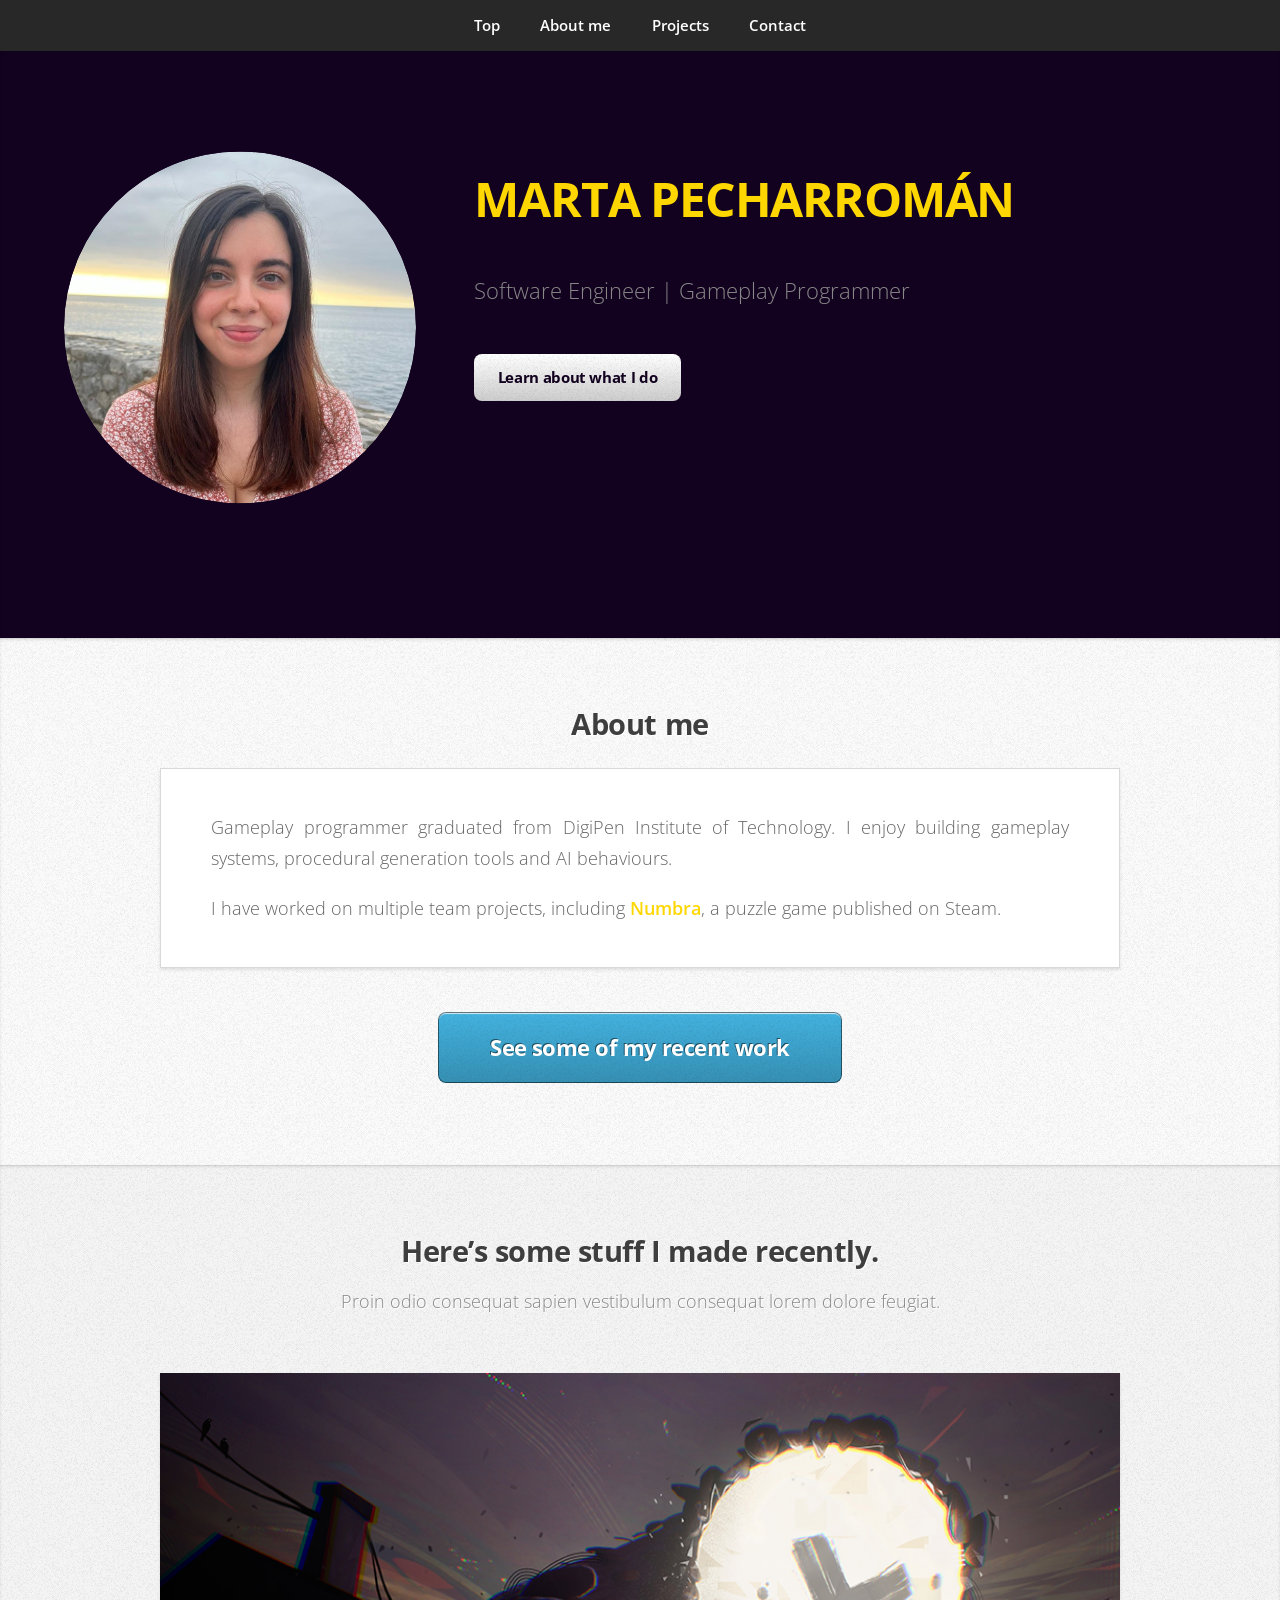
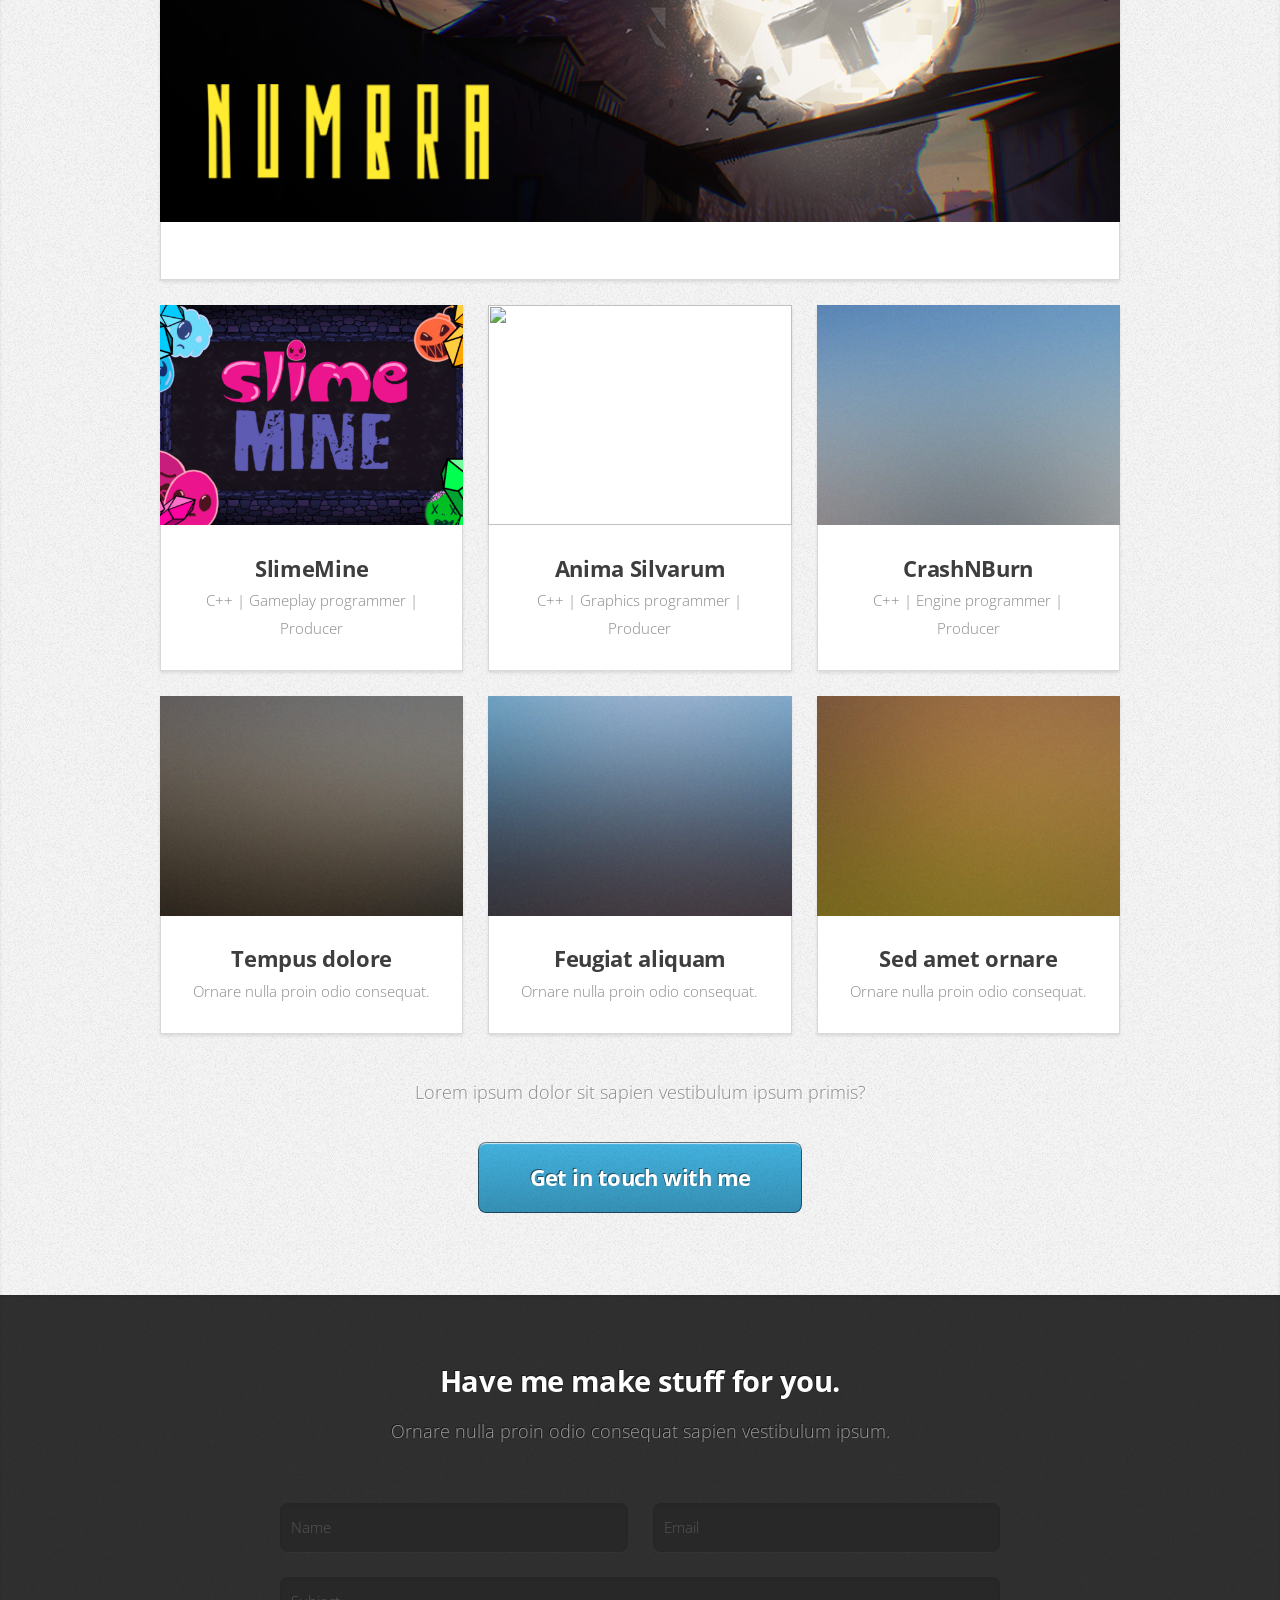
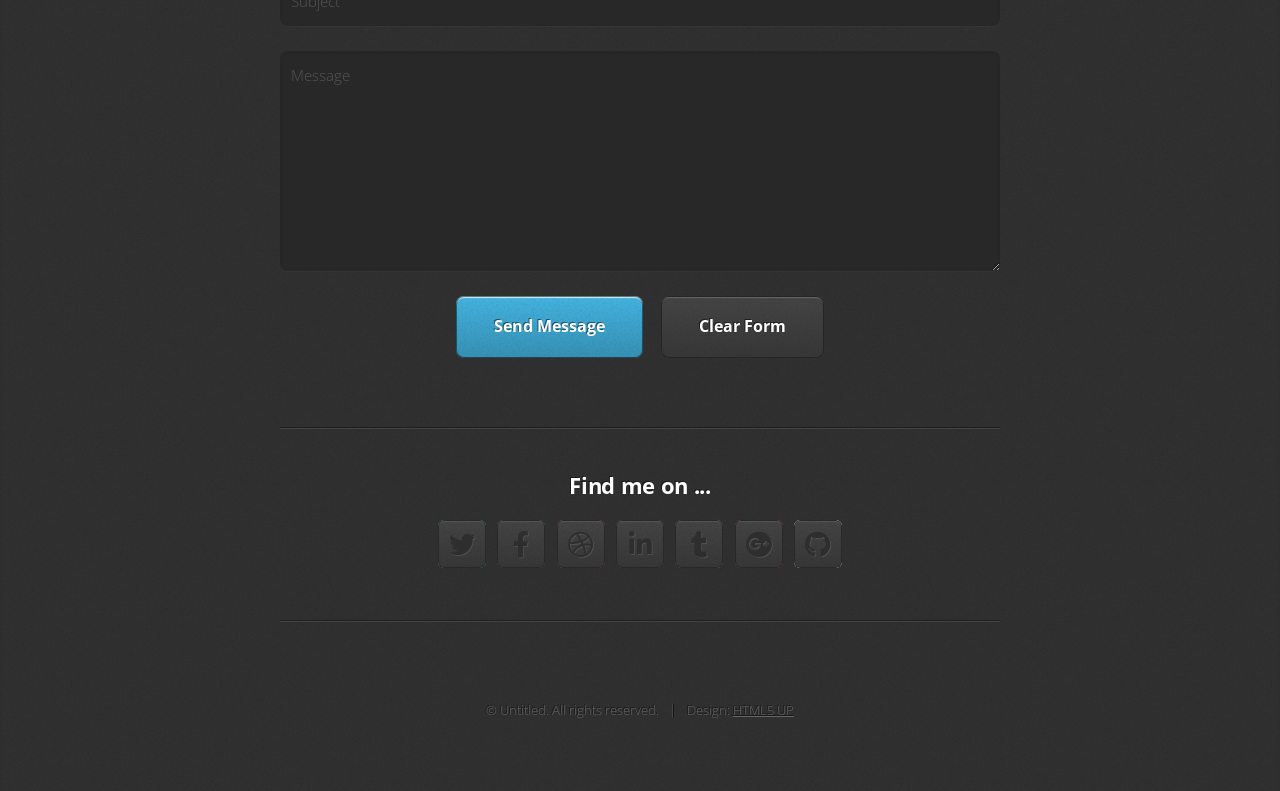
==== commit 9e532890: "anima silvarum" ====
--- a/index.html
+++ b/index.html
@@ -78,7 +78,7 @@
 					<div class="row">
 						<div class="col-12">
 							<article class="box style2">
-								<a href="numbra.html" class="image featured"> <img src="images/header_numbra.png"/></a>
+								<a href="numbra.html" class="image featured"> <img src="images/header_numbra.png" /></a>
 							</article>
 						</div>
 						<div class="col-4 col-6-medium col-12-small">
@@ -90,16 +90,16 @@
 						</div>
 						<div class="col-4 col-6-medium col-12-small">
 							<article class="box style2">
-								<a href="#" class="image featured"><img src="images/pic02.jpg" alt="" /></a>
-								<h3><a href="#">Veroeros primis</a></h3>
-								<p>Ornare nulla proin odio consequat.</p>
+								<a href="animasilvarum.html" class="image featured"><img src="images/header_anima.png" alt="" /></a>
+								<h3><a href="animasilvarum.html">Anima Silvarum</a></h3>
+								<p>C++ | Graphics programmer | Producer</p>
 							</article>
 						</div>
 						<div class="col-4 col-6-medium col-12-small">
 							<article class="box style2">
 								<a href="#" class="image featured"><img src="images/pic03.jpg" alt="" /></a>
-								<h3><a href="#">Lorem ipsum</a></h3>
-								<p>Ornare nulla proin odio consequat.</p>
+								<h3><a href="#">CrashNBurn</a></h3>
+								<p>C++ | Engine programmer | Producer</p>
 							</article>
 						</div>
 						<div class="col-4 col-6-medium col-12-small">
--- a/assets/css/main.css
+++ b/assets/css/main.css
@@ -258,7 +258,7 @@
 {
 	margin: 0 auto;
 	max-width: calc(100% - 50px);
-	width: 1350px;
+	width: 1200px;
 }
 
 .container.medium
@@ -2596,21 +2596,9 @@
 	}
 }
 
-.project-full {
-	margin: 2em 0 3em 0;
-	text-align: center;
-}
-
-.project-full img {
-	width: 100%;
-	max-width: 1200px;
-	height: auto;
-	border-radius: 8px;
-	display: inline-block;
-}
 
 .project-page-container {
-	width: 1800px;
+	width: 1500px;
 	max-width: calc(100% - 50px);
 }
 
@@ -2669,14 +2657,19 @@
 }
 
 .project-video {
-	margin-top: 3em;
+	margin: 2.5em 0 3em 0;
 	display: flex;
 	justify-content: center;
 }
 
-	.project-video iframe {
-		width: 100%;
-		max-width: 900px;
-		height: 500px;
-		border-radius: 8px;
-	}+.project-video iframe {
+	width: 100%;
+	max-width: 900px;
+	aspect-ratio: 16 / 9;
+	border-radius: 8px;
+}
+#portfolio .col-4 .box.style2 .image.featured img {
+	width: 100%;
+	height: 220px;
+	object-fit: cover;
+}
